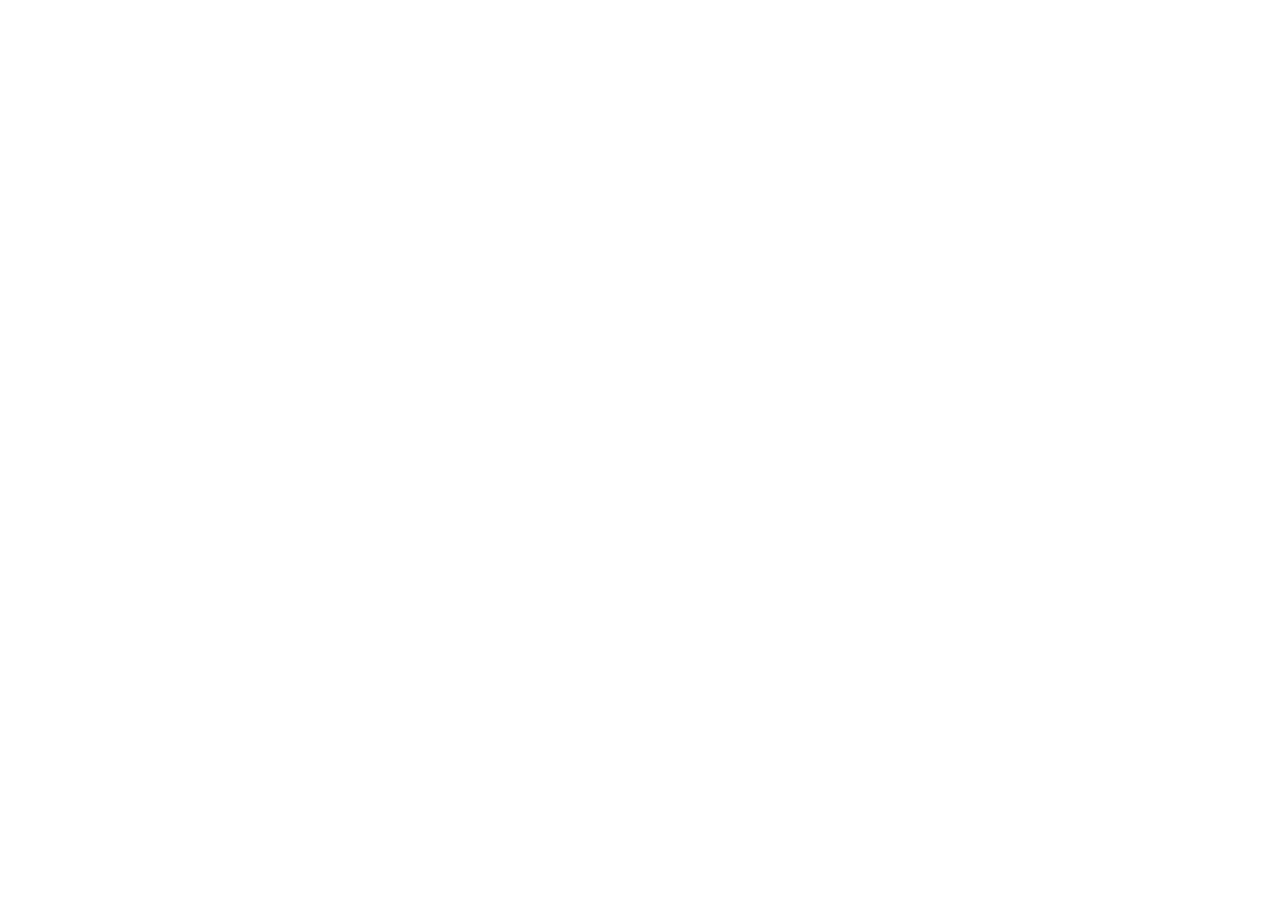
==== html/carrinho.html @ e43774a7 "início" ====
<!DOCTYPE html>
<html lang="en">
<head>
    <meta charset="UTF-8">
    <meta name="viewport" content="width=device-width, initial-scale=1.0">
    <title>Document</title>
    <link rel="stylesheet" href="style.css">
</head>
<body>
    <script src="script.js"></script>
</body>
</html>
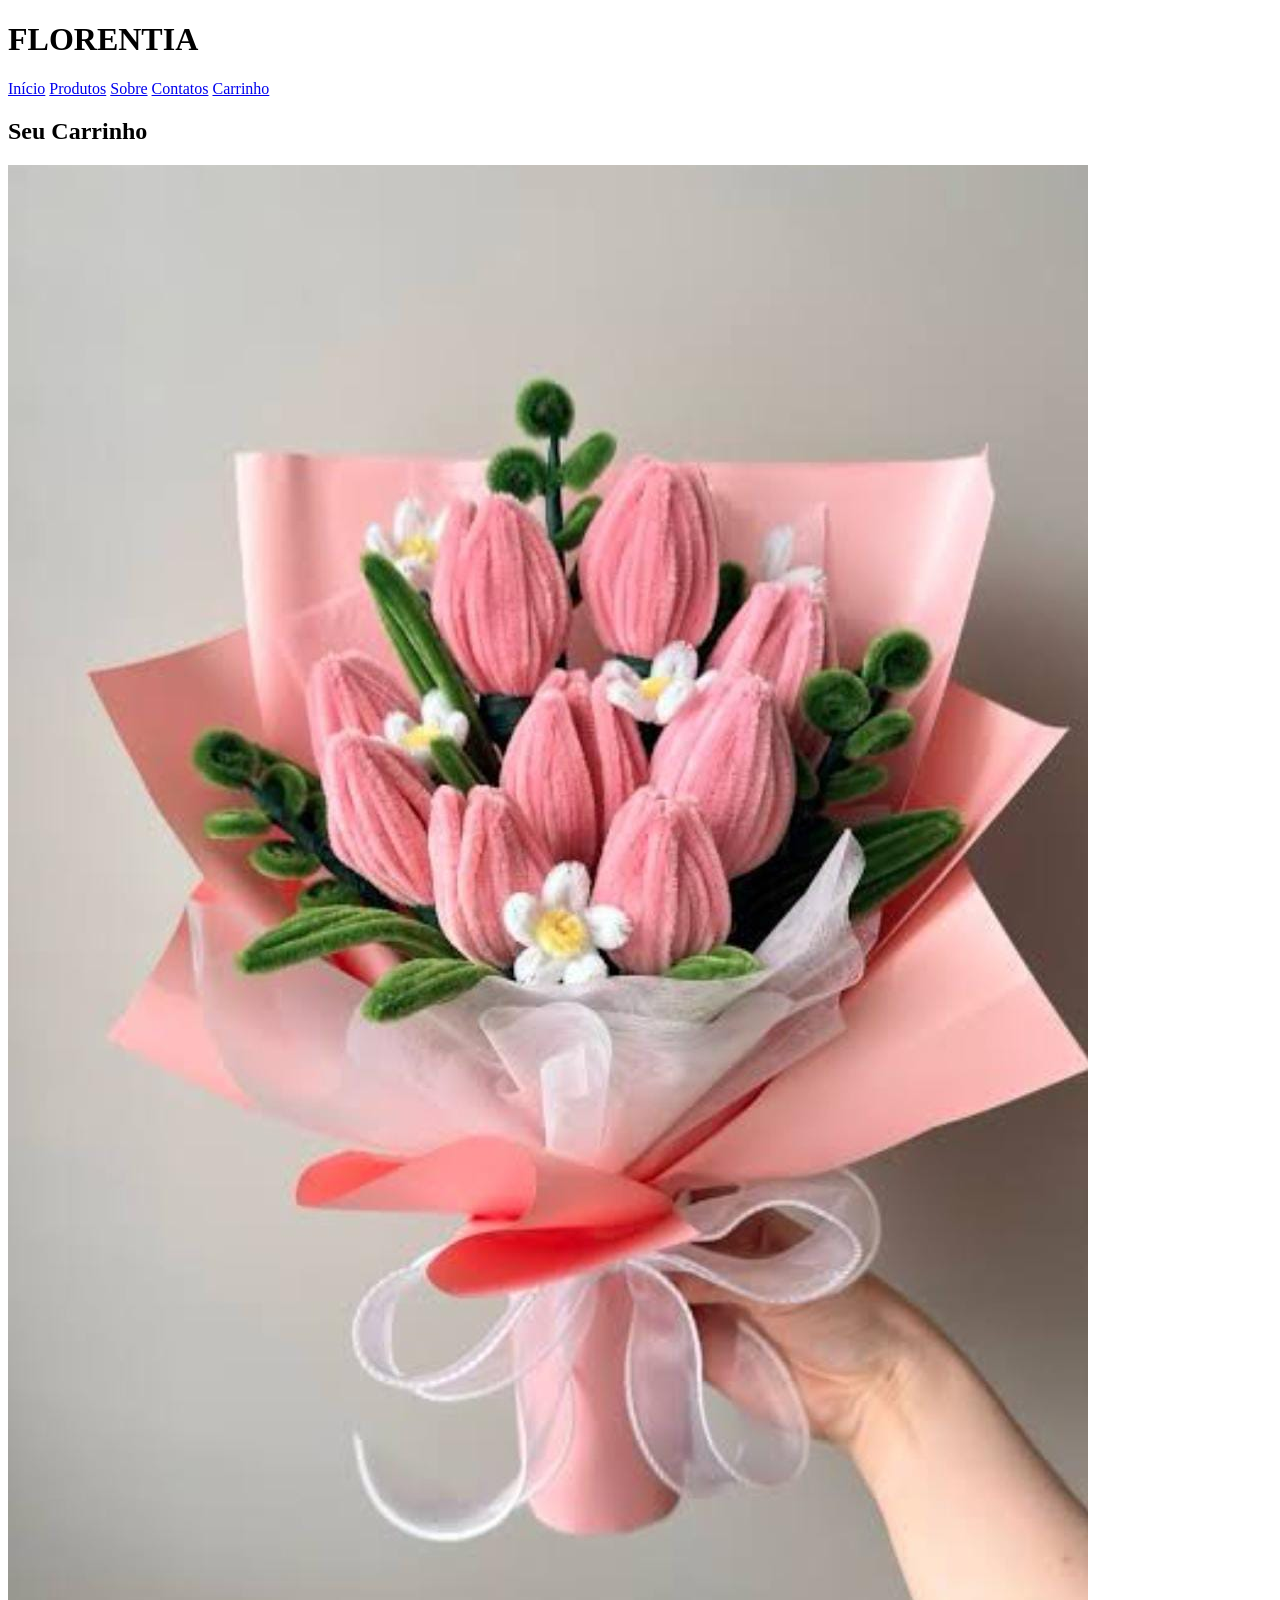
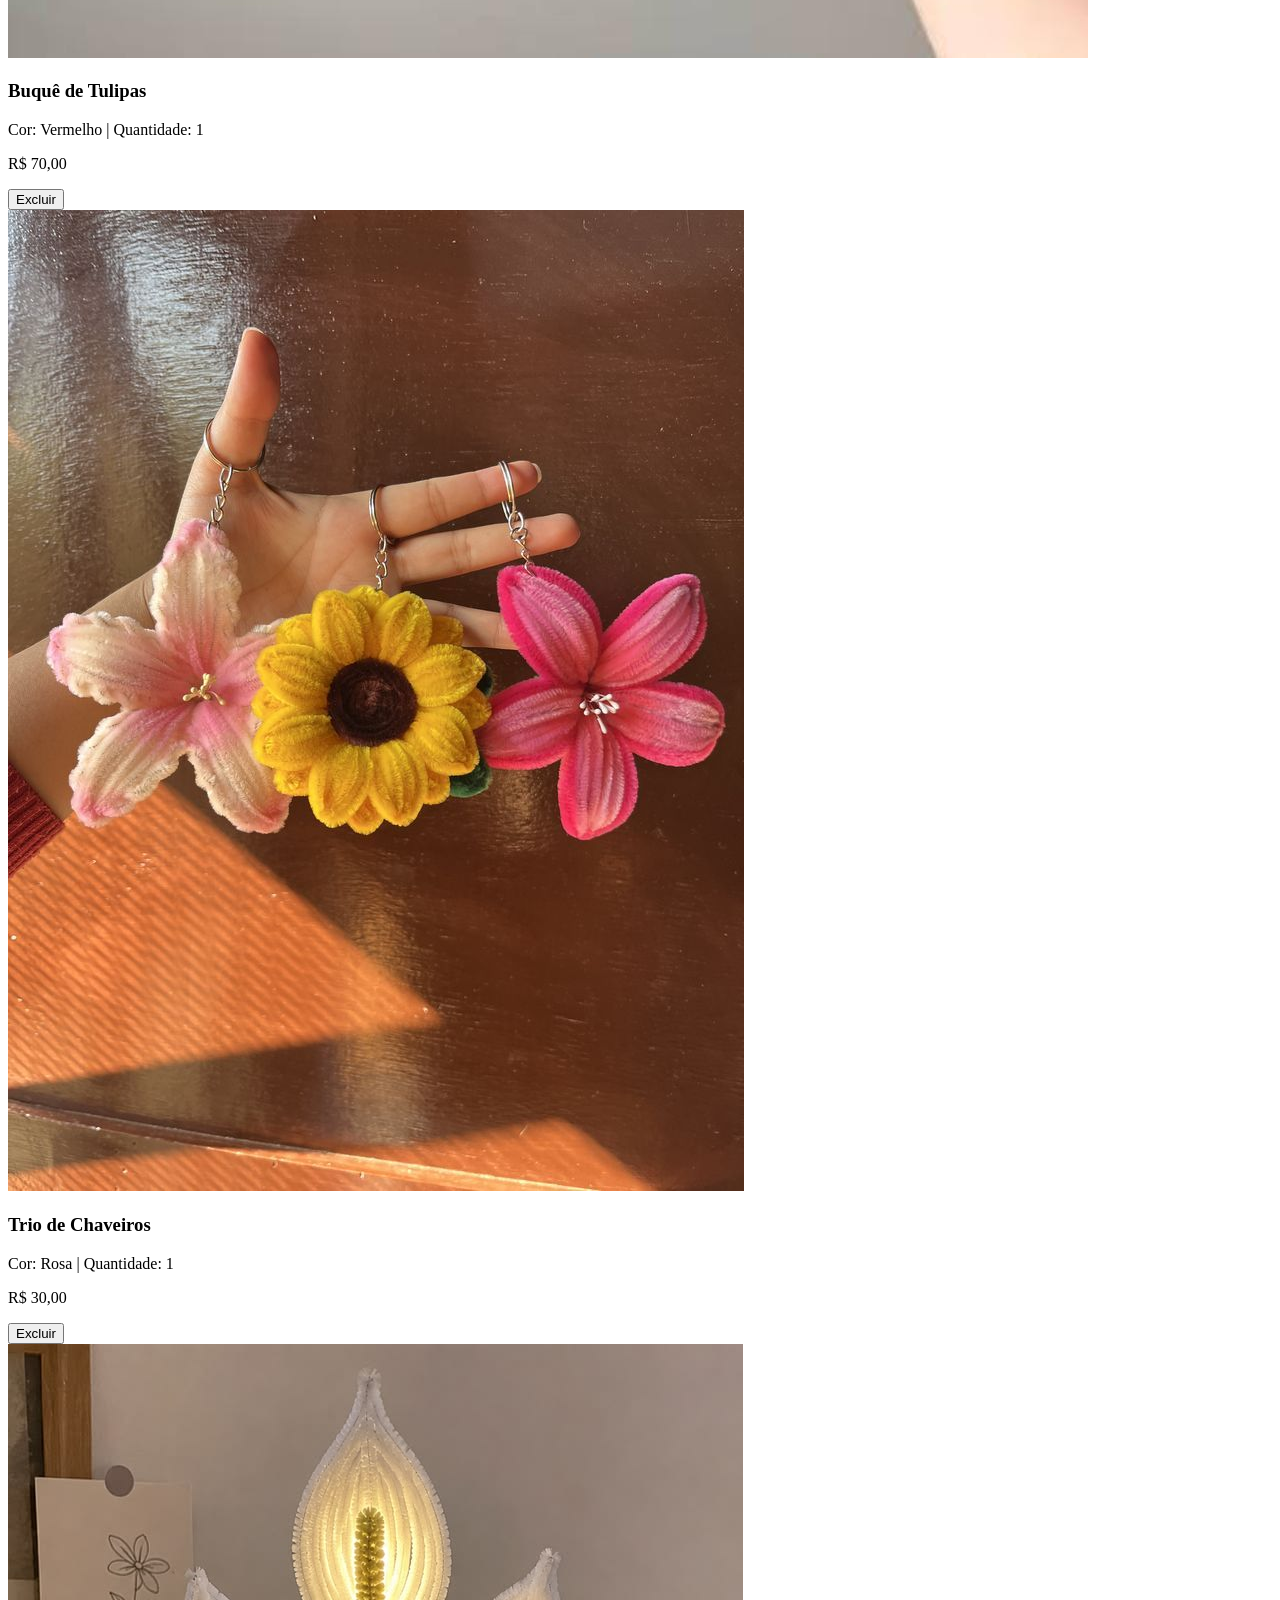
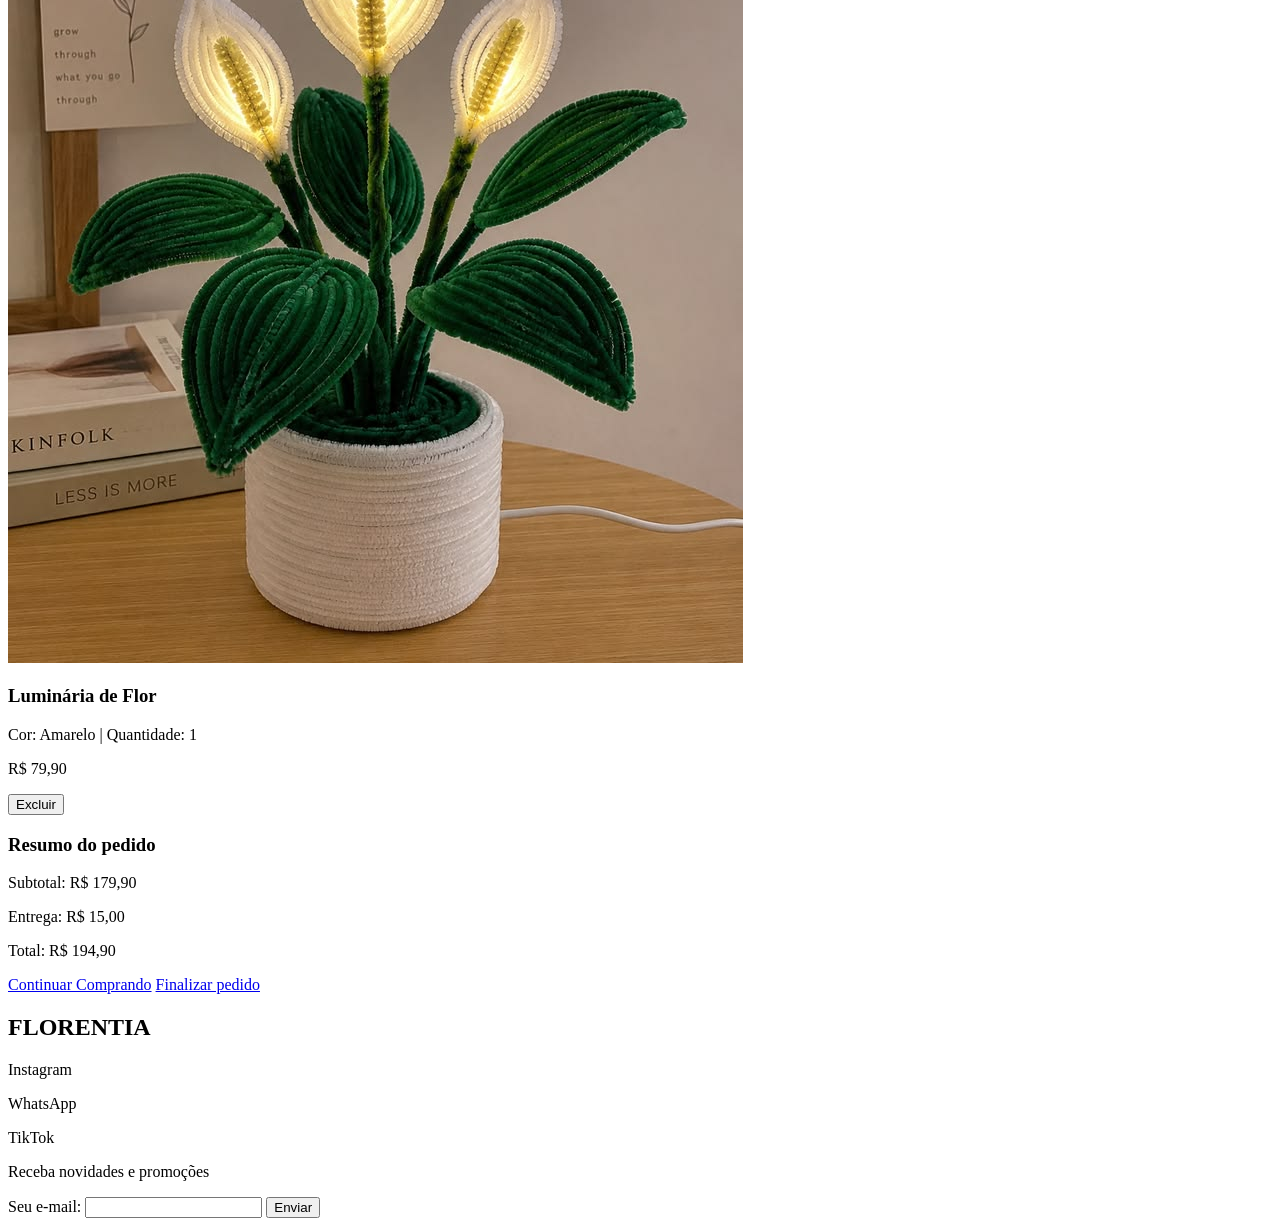
==== commit c130255d: "HTML carrinho e adição de imagens" ====
--- a/html/carrinho.html
+++ b/html/carrinho.html
@@ -1,12 +1,125 @@
 <!DOCTYPE html>
-<html lang="en">
+<html lang="pt-br">
+
 <head>
     <meta charset="UTF-8">
     <meta name="viewport" content="width=device-width, initial-scale=1.0">
-    <title>Document</title>
-    <link rel="stylesheet" href="style.css">
+    <title>Carrinho</title>
 </head>
+
 <body>
-    <script src="script.js"></script>
+
+    <header>
+
+        <h1>FLORENTIA</h1>
+
+        <nav>
+            <a href="index.html">Início</a>
+            <a href="produto.html">Produtos</a>
+            <a href="sobre.html">Sobre</a>
+            <a href="contato.html">Contatos</a>
+            <a href="carrinho.html">Carrinho</a>
+        </nav>
+
+    </header>
+
+    <main>
+
+        <h2>Seu Carrinho</h2>
+
+        <section>
+
+            <article>
+
+                <img src="img/buque_tulipa.jpeg"Buquê de Tulipas">
+
+                <div>
+                    <h3>Buquê de Tulipas</h3>
+                    <p>Cor: Vermelho | Quantidade: 1</p>
+                </div>
+
+                <p>R$ 70,00</p>
+
+                <button type="button">Excluir</button>
+
+            </article>
+
+            <article>
+
+                <img src="img/chaveiros.jpg" alt="Trio de Chaveiros">
+
+                <div>
+                    <h3>Trio de Chaveiros</h3>
+                    <p>Cor: Rosa | Quantidade: 1</p>
+                </div>
+
+                <p>R$ 30,00</p>
+
+                <button type="button">Excluir</button>
+
+            </article>
+
+            <article>
+
+                <img src="img/Vaso_copodleite.jpeg" alt="Luminária de Flor">
+
+                <div>
+                    <h3>Luminária de Flor</h3>
+                    <p>Cor: Amarelo | Quantidade: 1</p>
+                </div>
+
+                <p>R$ 79,90</p>
+
+                <button type="button">Excluir</button>
+
+            </article>
+
+        </section>
+
+        <section>
+
+            <h3>Resumo do pedido</h3>
+
+            <div>
+                <p>Subtotal: R$ 179,90</p>
+                <p>Entrega: R$ 15,00</p>
+                <p>Total: R$ 194,90</p>
+            </div>
+
+        </section>
+
+        <section>
+
+            <a href="produto.html">Continuar Comprando</a>
+
+            <a href="finalizar.html">Finalizar pedido</a>
+
+        </section>
+
+    </main>
+
+    <footer>
+
+        <h2>FLORENTIA</h2>
+
+        <div>
+            <p>Instagram</p>
+            <p>WhatsApp</p>
+            <p>TikTok</p>
+        </div>
+
+        <div>
+            <p>Receba novidades e promoções</p>
+
+            <form>
+                <label for="email">Seu e-mail:</label>
+                <input type="email" id="email" name="email">
+
+                <button type="submit">Enviar</button>
+            </form>
+        </div>
+
+    </footer>
+
 </body>
 </html>
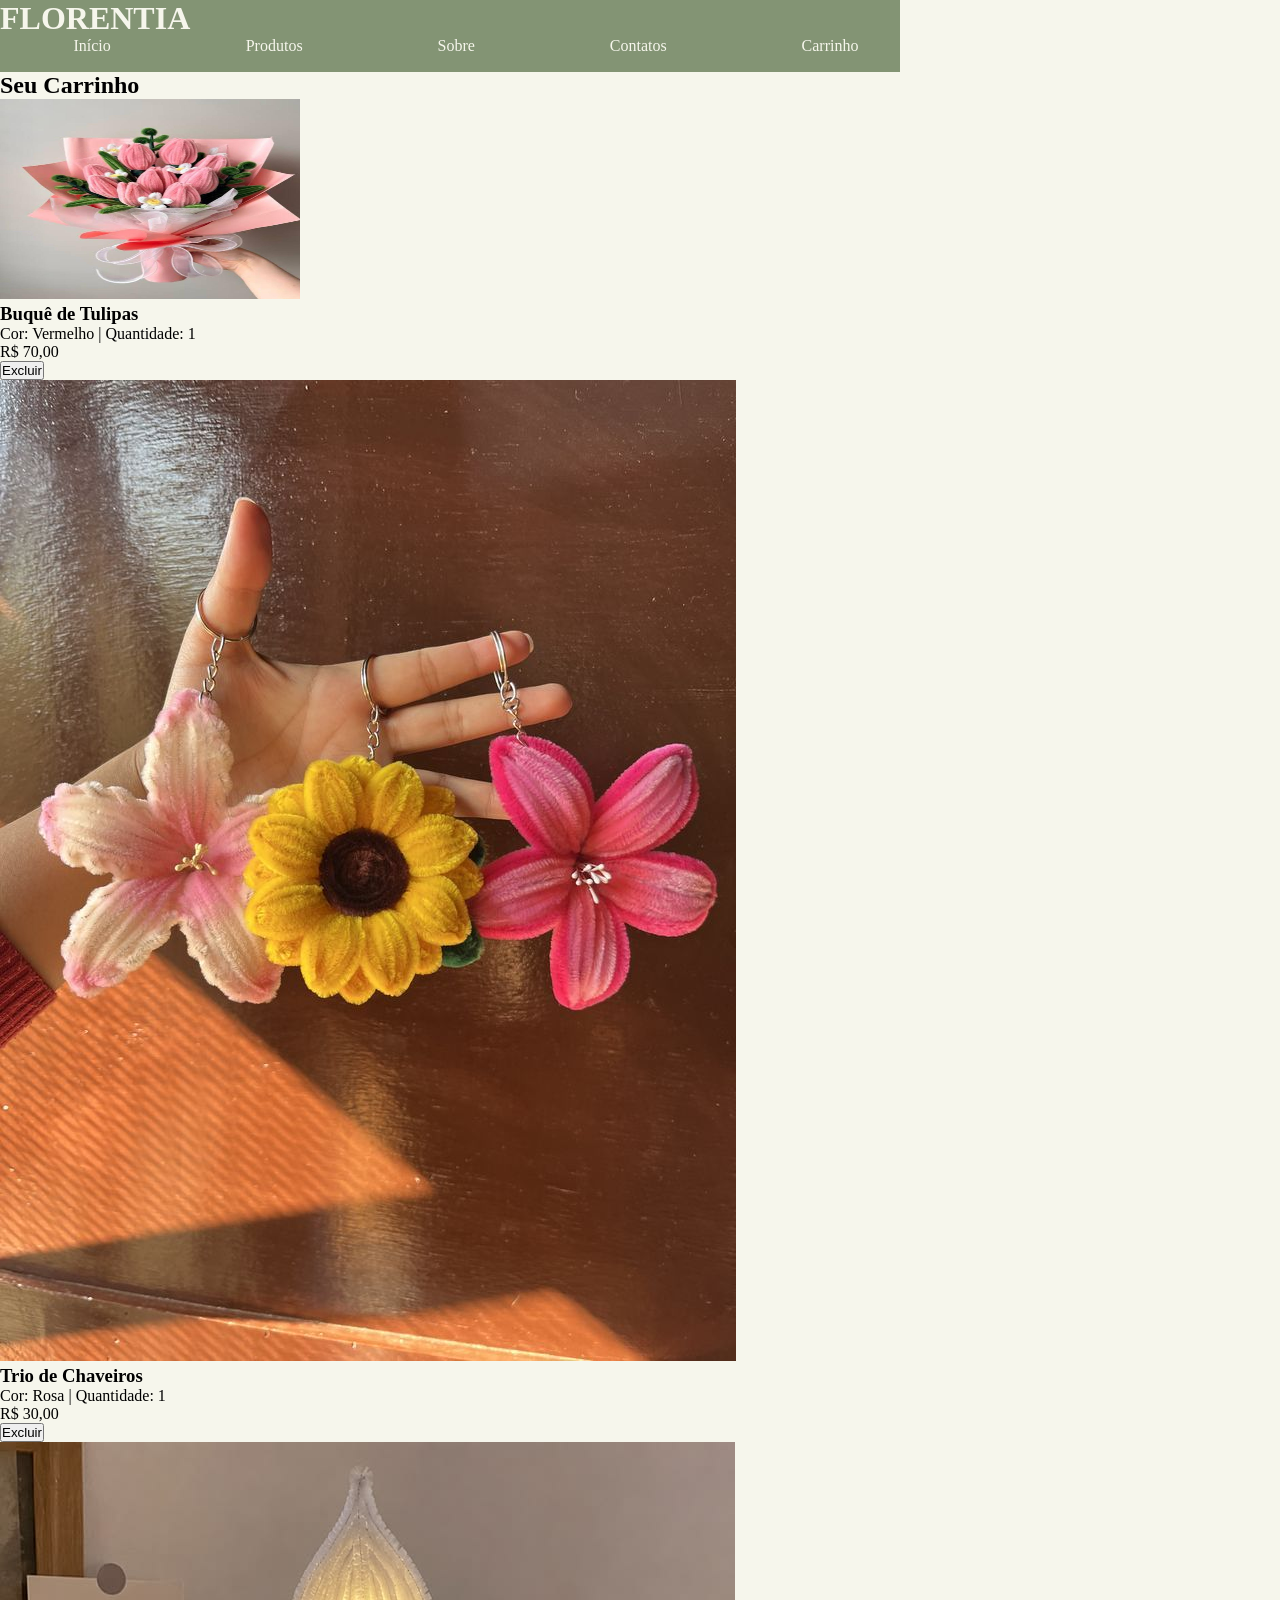
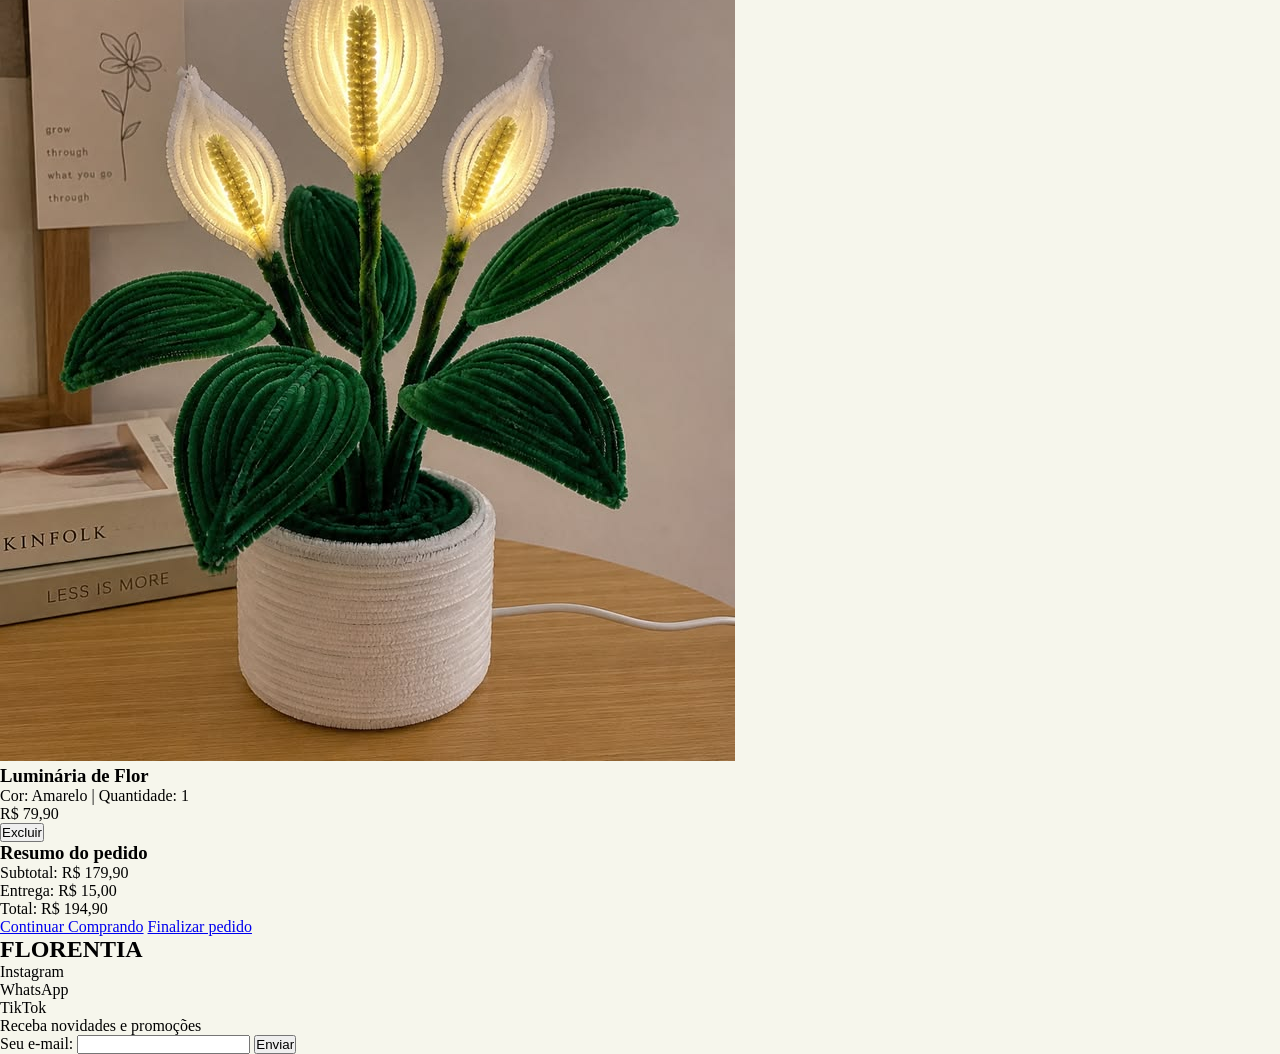
==== commit 1fef926e: "Inicio da nav" ====
--- a/html/carrinho.html
+++ b/html/carrinho.html
@@ -5,20 +5,24 @@
     <meta charset="UTF-8">
     <meta name="viewport" content="width=device-width, initial-scale=1.0">
     <title>Carrinho</title>
+    <link rel="stylesheet" href="../css/style.css">
 </head>
 
 <body>
 
     <header>
 
-        <h1>FLORENTIA</h1>
+        <h1 class="logo">FLORENTIA</h1>
 
         <nav>
-            <a href="index.html">Início</a>
-            <a href="produto.html">Produtos</a>
-            <a href="sobre.html">Sobre</a>
-            <a href="contato.html">Contatos</a>
-            <a href="carrinho.html">Carrinho</a>
+            <ul class="menu">
+                <li><a href="index.html">Início</a></li>
+                <li><a href="produto.html">Produtos</a></li>
+                <li><a href="sobre.html">Sobre</a></li>
+                <li><a href="contato.html">Contatos</a></li>
+                <li><a href="carrinho.html">Carrinho</a></li>
+
+            </ul>
         </nav>
 
     </header>
@@ -31,13 +35,13 @@
 
             <article>
 
-                <img src="img/buque_tulipa.jpeg"Buquê de Tulipas">
+                <img src="img/buque_tulipa.jpeg" alt="Buquê de Tulipas"  width="300px" height="200">
 
                 <div>
                     <h3>Buquê de Tulipas</h3>
                     <p>Cor: Vermelho | Quantidade: 1</p>
                 </div>
-
+ 
                 <p>R$ 70,00</p>
 
                 <button type="button">Excluir</button>
--- a/css/style.css
+++ b/css/style.css
@@ -0,0 +1,33 @@
+* {
+    margin: 0;
+    padding: 0;
+}
+
+header {
+    background-color: #839474;
+    height: 8vh;
+    width: 100vh;
+
+}
+body {
+    background-color: #f6f6ec;
+}
+h1 {
+    color: #f6f6ec;
+}
+.menu {
+
+    display: flex;
+    gap: 20px;
+    list-style: none;
+    flex-direction: row;
+    flex-wrap: nowrap;
+    justify-content: space-around;
+    align-items: center;
+    
+}
+.menu a{
+    text-decoration: none;
+    color: #f6f6ec;
+    margin-left: 32px;
+}
